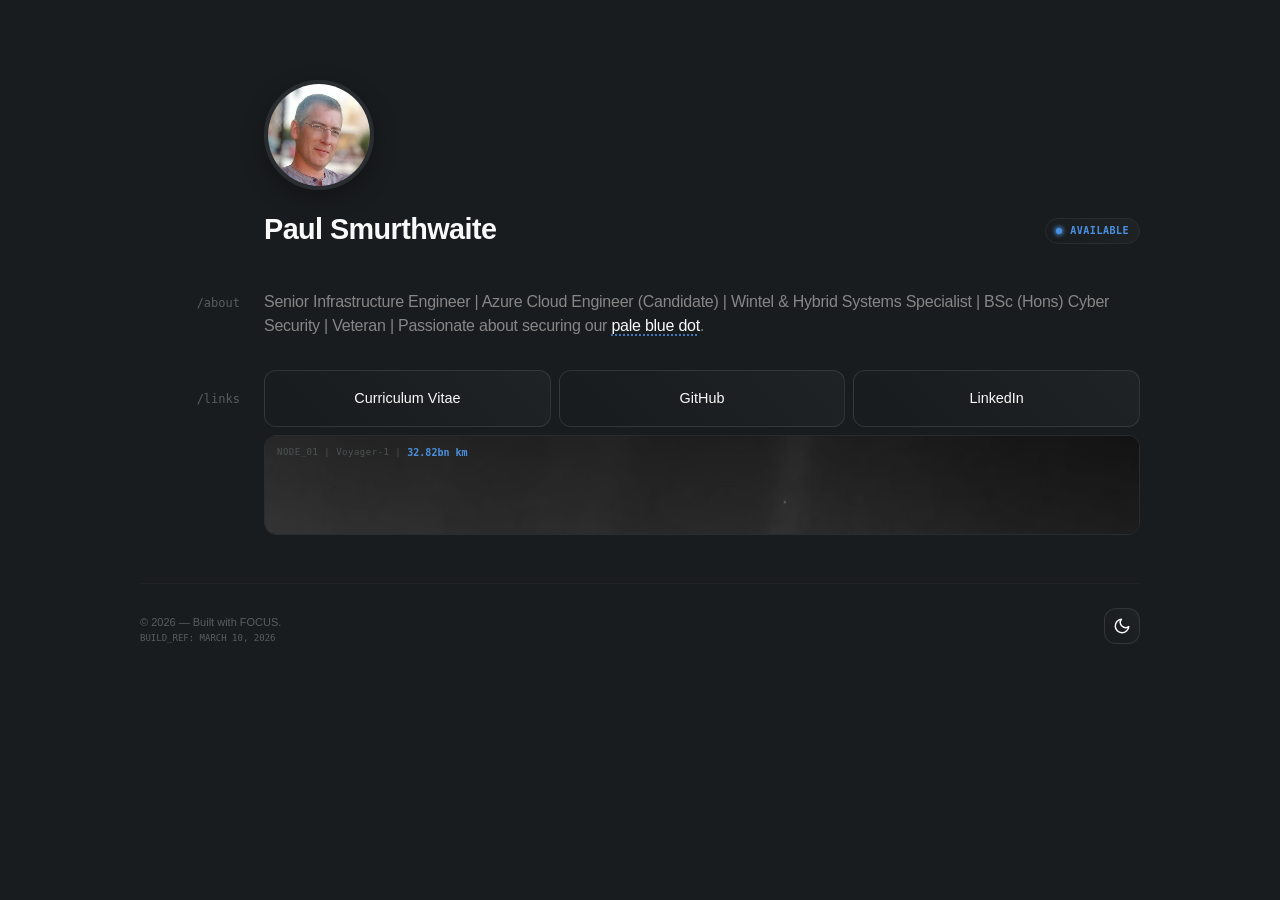
==== index.html @ 2fd14723 "update: unstack link buttons and remove arrows" ====
<!DOCTYPE html>
<html lang="en">
<head>
    <meta charset="UTF-8">
    <meta name="viewport" content="width=device-width, initial-scale=1.0">
    <title>Paul Smurthwaite | Infrastructure Engineer</title>

    <meta http-equiv="Content-Security-Policy" content="default-src 'self'; style-src 'self' https://fonts.googleapis.com 'unsafe-inline'; font-src https://fonts.gstatic.com; script-src 'self' 'unsafe-inline'; img-src 'self' data:;">
    <meta name="description" content="Portfolio of Paul Smurthwaite, Senior Infrastructure & Azure Cloud Engineer specialising in Wintel and Hybrid Systems.">
    
    <meta property="og:title" content="Paul Smurthwaite | Infrastructure Engineer">
    <meta property="og:type" content="website">
    <meta property="og:url" content="https://www.dciphr.co.uk/">
    <meta property="og:image" content="avatar.webp">

    <link rel="preload" as="image" href="avatar.webp">
    
    <link rel="stylesheet" href="styles.css">
    <script src="script.js" defer></script>
    <script src="telemetry.js" defer></script>
    <link rel="manifest" href="/manifest.json">
    <link rel="icon" href="/icon.svg" type="image/svg+xml">
    <meta name="theme-color" content="#0a0a0a">
</head>
<body>

    <main class="wrapper main-grid">
        <div class="grid-row row-1">
            <div class="col-left"></div> <div class="col-right">
                
                <div class="avatar-container">
                    <a href="index.html" aria-label="Back to Homepage">
                        <img src="avatar.webp" alt="Paul Smurthwaite" class="avatar" width="110" height="110">
                    </a>
                </div>

                <div class="header-flex">
                    <h1>Paul Smurthwaite</h1>
                    <div class="status-indicator">
                        <span class="dot"></span>
                        <span class="status-text">Available</span>
                    </div>
                </div>
            </div>
        </div>

        <section class="grid-row row-2">
            <div class="col-left">
                <span class="section-title">/about</span>
            </div>
            <div class="col-right">
                <p class="bio">
                    Senior Infrastructure Engineer | Azure Cloud Engineer (Candidate) | Wintel & Hybrid Systems Specialist | BSc (Hons) Cyber Security | Veteran | Passionate about securing our <span class="pbd-trigger" tabindex="0">pale blue dot</span>.
                </p>
            </div>
        </section>

        <section class="grid-row row-3">
            <div class="col-left">
                <span class="section-title">/links</span>
            </div>
            <div class="col-right">
                <nav class="link-grid" aria-label="Professional Links and Profiles">
                    <div class="link-button-row">
                        <a href="cv.html" class="link-card">
                            <span>Curriculum Vitae</span>
                        </a>

                        <a href="https://github.com/paulsmurthwaite" class="link-card" target="_blank" rel="noopener noreferrer">
                            <span>GitHub</span>
                        </a>

                        <a href="https://www.linkedin.com/in/paulsmurthwaite/" class="link-card" target="_blank" rel="noopener noreferrer">
                            <span>LinkedIn</span>
                        </a>
                    </div>

                    <a href="https://science.nasa.gov/mission/voyager/interstellar-mission/" 
                    class="link-card pbd-card" 
                    target="_blank" 
                    rel="noopener noreferrer" 
                    aria-label="Visual Reference: Pale Blue Dot">
                        <div class="pbd-monitor">
                            <img src="pale-blue-dot-revised.webp" alt="Pale Blue Dot Voyager 1" class="pbd-image">
                            <div class="pbd-telemetry">
                                <span class="pbd-tag">NODE_01 | Voyager-1 | </span>
                                <span class="pbd-coord">6.4bn km</span>
                            </div>
                        </div>
                    </a>

                </nav>
            </div>
        </section>

        <footer>
            <div class="footer-info">
                <div class="footer-copyright">
                    <p>© 2026 — Built with FOCUS.</p>
                </div>
                <p class="last-updated">BUILD_REF: <span id="deploy-date">March 10, 2026</span></p>
            </div>

            <button id="theme-toggle" aria-label="Toggle Theme">
                <svg class="sun" xmlns="http://www.w3.org/2000/svg" width="18" height="18" viewBox="0 0 24 24" fill="none" stroke="currentColor" stroke-width="2" stroke-linecap="round" stroke-linejoin="round">
                    <circle cx="12" cy="12" r="5"></circle>
                    <line x1="12" y1="1" x2="12" y2="3"></line>
                    <line x1="12" y1="21" x2="12" y2="23"></line>
                    <line x1="4.22" y1="4.22" x2="5.64" y2="5.64"></line>
                    <line x1="18.36" y1="18.36" x2="19.78" y2="19.78"></line>
                    <line x1="1" y1="12" x2="3" y2="12"></line>
                    <line x1="21" y1="12" x2="23" y2="12"></line>
                    <line x1="4.22" y1="19.78" x2="5.64" y2="18.36"></line>
                    <line x1="18.36" y1="5.64" x2="19.78" y2="4.22"></line>
                </svg>
                <svg class="moon" xmlns="http://www.w3.org/2000/svg" width="18" height="18" viewBox="0 0 24 24" fill="none" stroke="currentColor" stroke-width="2" stroke-linecap="round" stroke-linejoin="round">
                    <path d="M21 12.79A9 9 0 1 1 11.21 3 7 7 0 0 0 21 12.79z"></path>
                </svg>
            </button>
        </footer>
    </main>

</body>
</html>
---- styles.css ----
@import url('https://fonts.googleapis.com/css2?family=Inter:ital,opsz,wght@0,14..32,100..900;1,14..32,100..900&family=JetBrains+Mono:ital,wght@0,100..800;1,100..800&display=swap');

:root {
    --bg: #191c1e;
    --name-color: #f9f9f9;
    --bio-color: #868686;
    --label-color: #565e5f;
    --link-text: #f9f9f9;
    --footer-text: #565e5f;
    --status-label: #868686;
    --border: #222222;
    --hover-bg: #1a1a1a;
    --status-bg: rgba(74, 222, 128, 0.05);
    --status-text: #4a90e2;
    --status-glow: rgba(74, 144, 226, 0.35);   
    --glass-gradient: linear-gradient(225deg, rgba(255, 255, 255, 0.03) 0%, rgba(255, 255, 255, 0) 100%);
    --glass-hover: linear-gradient(225deg, rgba(255, 255, 255, 0.08) 0%, rgba(255, 255, 255, 0.02) 100%);
    --sticker-border: #2a2d30;
    --sticker-shadow: rgba(0, 0, 0, 0.3);
    --pbd-blue: #4a90e2;
    --matrix-green: #00ff41;
}

body.light-mode {
    --bg: #dbdee2;
    --name-color: #141414;     
    --bio-color: #515458;      
    --label-color: #8e888c;    
    --link-text: #141414;      
    --footer-text: #8e888c;    
    --status-label: #515458;  
    --border: #bcbfc3;
    --hover-bg: #ced1d5;
    --status-bg: #d1fae5;
    --status-text: #2d5da1;
    --status-glow: rgba(45, 93, 161, 0.2);
    --glass-gradient: linear-gradient(225deg, rgba(0, 0, 0, 0.02) 0%, rgba(0, 0, 0, 0) 100%);
    --glass-hover: linear-gradient(225deg, rgba(0, 0, 0, 0.05) 0%, rgba(0, 0, 0, 0.01) 100%);
    --sticker-border: #caced3;
    --sticker-shadow: rgba(0, 0, 0, 0.08);
    --pbd-blue: #2d5da1;
    --matrix-green: #008f11;
}

* {
    box-sizing: border-box;
    margin: 0;
    padding: 0;
}

body {
    background-color: var(--bg);
    color: var(--bio-color);
    font-family: "Inter", -apple-system, BlinkMacSystemFont, "Segoe UI", Helvetica, Arial, sans-serif;
    line-height: 1.6;
    -webkit-font-smoothing: antialiased;
    display: flex;
    justify-content: center;
    padding: 80px 24px;
    transition: background-color 0.2s ease;
}

.wrapper {
    width: 100%;
    max-width: 1000px;
}

.index-page .main-grid {
    max-width: 560px;
    margin: 0 auto;
}

.grid-row {
    display: grid;
    grid-template-columns: 100px 1fr;
    gap: 24px;
    align-items: baseline;
}

.col-left {
    display: flex;
    justify-content: flex-end; 
    text-align: right;
}

.col-right {
    display: flex;
    flex-direction: column;
    align-items: flex-start;
    width: 100%;
}

.avatar-container {
    margin-bottom: 20px; 
    display: flex;
    justify-content: flex-start;
    text-decoration: none;
}

.avatar-container a {
    text-decoration: none;
    display: block;
    line-height: 0;
    border-radius: 50%;
}

.avatar {
    width: 110px;
    height: 110px;
    border-radius: 50%;
    object-fit: cover;
    border: 4px solid #2a2d30; 
    box-shadow: 0 8px 24px var(--sticker-shadow);
    background: var(--glass-gradient);
}

.main-grid {
    display: flex;
    flex-direction: column;
    gap: 32px;
}

.experience-node, .education-node {
    margin-bottom: 16px;
    width: 100%;
}

.experience-node:last-child, .education-node:last-child {
    margin-bottom: 0;
}

/* --- Typography --- */
.header-flex {
    display: flex;
    justify-content: space-between;
    align-items: center;
    width: 100%;
    margin-top: -4px; 
}

h1 { 
    font-size: 1.8rem; 
    font-weight: 700; 
    margin-bottom: 4px;
    letter-spacing: -0.02em;
    color: var(--name-color);
}

.section-title {
    font-family: "JetBrains Mono", monospace;
    font-size: 0.75rem;
    text-transform: lowercase;
    color: var(--label-color);
    opacity: 1;
    padding-top: 6px;
    text-align: right;
}

.bio {
    font-size: 1rem;
    font-weight: 500;
    color: var(--bio-color);
    letter-spacing: -0.015em;
    line-height: 1.5;
    margin-bottom: 1.5rem;
}

.bio.lead-in {
    margin-bottom: 4px; 
}

.col-right > .bio:last-child {
    margin-bottom: 0;
}

ul.bio {
    padding-left: 2rem;
    margin-top: 0.5rem;
    margin-bottom: 0.5rem;
}

ul.bio li {
    margin-bottom: 0.5rem;
}

.spacer-top {
    margin-top: 1.25rem;
}

.status-indicator {
    display: inline-flex;
    align-items: center;
    gap: 8px;
    padding: 4px 10px;
    background: var(--glass-gradient);
    border: 1px solid var(--sticker-border);
    border-radius: 20px;
}

.dot {
    width: 6px; 
    height: 6px;
    background-color: var(--pbd-blue);
    border-radius: 50%;
    position: relative;
    animation: core-traffic 3s steps(1) infinite;
}

.dot::after {
    content: ""; 
    position: absolute; 
    inset: -1px;
    background-color: var(--pbd-blue);
    border-radius: 50%;
    filter: blur(2px);
    animation: matrix-pulse 2s cubic-bezier(0.4, 0, 0.2, 1) infinite;
}

@keyframes matrix-pulse {
    0% { transform: scale(1); opacity: 0.8; }
    50% { transform: scale(2.5); opacity: 0; }
    100% { transform: scale(1); opacity: 0; }
}

.status-text {
    font-family: "JetBrains Mono", monospace;
    font-size: 10px;
    text-transform: uppercase;
    color: var(--pbd-blue);
    font-weight: 600;
    letter-spacing: 0.5px;
}

.footer-copyright p {
    font-style: normal;
    color: var(--footer-text);
    font-size: 11px; /* Matches your current footer style */
}

/* --- Link Buttons --- */
.link-grid {
    display: flex;
    flex-direction: column;
    gap: 8px;
    width: 100%;
}

.link-card {
    display: flex;
    justify-content: space-between;
    align-items: center;
    padding: 12px 16px;
    text-decoration: none;
    color: var(--link-text);
    font-size: 0.9rem;
    font-weight: 500;
    background: var(--glass-gradient);
    border: 1px solid rgba(255, 255, 255, 0.1);
    border-radius: 12px;
    transition: box-shadow 0.3s cubic-bezier(0.4, 0, 0.2, 1), 
                border-color 0.3s ease,
                background 0.3s ease;
}

.link-button-row {
    display: flex;
    gap: 8px;
    width: 100%;
}

.link-button-row .link-card {
    flex: 1;
    justify-content: center;
    text-align: center;
    padding: 16px 8px;
    margin-bottom: 0;
}

.link-card:hover {
    background: var(--glass-gradient);
    border-color: rgba(255, 255, 255, 0.3);
    box-shadow: 0 0 0 4px rgba(255, 255, 255, 0.07);
}

.pbd-card {
    padding: 0 !important;
    overflow: hidden;
    cursor: default;
    height: 100px;
    position: relative;
    border: 1px solid var(--sticker-border);
    display: flex;
}

.pbd-monitor {
    position: relative;
    width: 100%;
    height: 100%;
    background: #080808;
}

.pbd-image {
    width: 100%;
    height: 100%;
    object-fit: cover;
    display: block;
    opacity: 0.5;
    filter: grayscale(100%);
    transition: all 0.4s ease;
}

.pbd-card:hover .pbd-image {
    opacity: 0.9;
    filter: grayscale(0%);
}

.pbd-telemetry {
    position: absolute;
    top: 12px;
    left: 12px;
    display: flex;
    flex-direction: row;
    gap: 6px;
    z-index: 10;
    pointer-events: none;
    white-space: nowrap;
}

.pbd-tag {
    font-family: "JetBrains Mono", monospace;
    font-size: 9px;
    color: var(--label-color);
    letter-spacing: 0.5px;
    line-height: 1;
    opacity: 0.8;
}

.pbd-coord {
    font-family: "JetBrains Mono", monospace;
    font-size: 10px;
    color: var(--pbd-blue);
    font-weight: bold;
    line-height: 1;
}

/* --- Footer & Theme Toggle --- */
footer {
    margin-top: 16px;
    padding-top: 24px;
    border-top: 1px solid var(--border);
    display: flex;
    justify-content: space-between;
    align-items: flex-end;
    width: 100%;
}

#theme-toggle {
    background: var(--glass-gradient);
    border: 1px solid rgba(255, 255, 255, 0.1);
    padding: 8px; 
    border-radius: 12px; 
    cursor: pointer;
    display: flex; 
    align-items: center; 
    justify-content: center;
    transition: all 0.3s ease;
    z-index: 10;
}

#theme-toggle:hover {
    background: var(--glass-gradient);
    border-color: rgba(255, 255, 255, 0.3);
    box-shadow: 0 0 0 4px rgba(255, 255, 255, 0.07);
}

#theme-toggle svg {
    color: var(--name-color);
    transition: transform 0.3s cubic-bezier(0.4, 0, 0.2, 1);
    pointer-events: none;
    stroke: currentColor;
}

#theme-toggle:hover svg {
    transform: rotate(15deg) scale(1.1);
}

.sun { display: none; }
body.light-mode .sun { display: block; }
body.light-mode .moon { display: none; }

.footer-info { display: flex; flex-direction: column; gap: 4px; }

footer p { 
    font-size: 11px; 
    color: var(--footer-text);
    line-height: 1.2; 
}

.last-updated {
    font-size: 9px; 
    color: var(--footer-text);
    opacity: 1;
    font-family: "JetBrains Mono", monospace; 
    text-transform: uppercase;
}

/* --- CV Node Structure --- */
.node-title {
    color: var(--name-color);
    font-weight: 700;
    font-size: 1.35rem; /* Reduced from default h2 size */
    margin-bottom: 0px;
    letter-spacing: -0.01em;
}

.node-org {
    color: var(--pbd-blue);
    font-weight: 600;
    font-size: 1rem; /* Keeping this at standard bio size */
    margin-bottom: 2px;
}

.node-meta-row {
    display: flex;
    gap: 16px; /* Increased slightly for breathing room */
    margin: 0 0 16px 0;
    align-items: center;
}

.node-meta-row .last-updated {
    font-size: 12px; /* Increased from 9px for better legibility */
    text-transform: none; 
    opacity: 0.9;
}

.experience-details {
    width: 100%;
}

/* --- LIGHT MODE OVERRIDES --- */
body.light-mode .link-card {
    border: 1px solid rgba(0, 0, 0, 0.1);
    background: var(--glass-gradient);
}

body.light-mode .link-card:hover {
    background: var(--glass-gradient);
    border-color: rgba(0, 0, 0, 0.2);
    box-shadow: 0 0 0 4px rgba(0, 0, 0, 0.05);
}

body.light-mode .status-indicator {
    border-color: var(--label-color);
    /* Subtle depth for light mode */
    background: var(--glass-gradient);
}

body.light-mode #theme-toggle { 
    border: 1px solid rgba(0, 0, 0, 0.25); 
    background: var(--glass-gradient);
}

body.light-mode #theme-toggle:hover {
    background: var(--glass-gradient);
    border-color: rgba(0, 0, 0, 0.4);
    box-shadow: 0 0 0 5px rgba(0, 0, 0, 0.12); 
}

body.light-mode .avatar {
    border-color: #caced3;
    box-shadow: 0 8px 20px rgba(0, 0, 0, 0.08);
}

body.light-mode .pbd-image {
    filter: grayscale(100%) brightness(1.2) contrast(0.7) opacity(0.4);
}

body.light-mode .pbd-card:hover .pbd-image {
    filter: grayscale(0%) brightness(1) contrast(1) opacity(1);
}

body.light-mode .pbd-monitor {
    background: #f0f2f5;
}

.link-card:focus-visible, 
#theme-toggle:focus-visible {
    outline: 2px solid var(--status-text);
    outline-offset: 4px;
}

.pbd-trigger {
    text-decoration: underline dotted var(--pbd-blue);
    text-underline-offset: 4px;
    cursor: help;
    position: relative;
    color: var(--name-color);
    transition: color 0.2s ease;
}

.pbd-trigger:hover {
    color: var(--pbd-blue);
}

.pbd-trigger::after {
    content: "To me, it underscores our responsibility to deal more kindly with one another, and to preserve and cherish the pale blue dot, the only home we've ever known — Carl Sagan, Pale Blue Dot, 1994";
    position: absolute;
    bottom: 160%;
    left: 50%;
    transform: translateX(-50%) translateY(10px);
    background: var(--bg);
    border: 1px solid var(--pbd-blue);
    color: var(--bio-color);
    padding: 14px;
    width: 280px;
    font-size: 11px;
    line-height: 1.4;
    border-radius: 6px;
    z-index: 100;
    box-shadow: 0 10px 30px rgba(0, 0, 0, 0.5);
    opacity: 0;
    pointer-events: none;
    transition: all 0.2s ease;
    font-family: "Inter", sans-serif;
    text-transform: none;
}

/* Show tooltip on hover or focus */
.pbd-trigger:hover::after,
.pbd-trigger:focus::after {
    opacity: 1;
    transform: translateX(-50%) translateY(0);
}

/* Tooltip Arrow */
.pbd-trigger:hover::before {
    content: "";
    position: absolute;
    bottom: 135%;
    left: 50%;
    transform: translateX(-50%);
    border-width: 8px 8px 0 8px;
    border-style: solid;
    border-color: var(--pbd-blue) transparent transparent transparent;
    z-index: 101;
}

/* --- Responsive --- */
@media (max-width: 480px) {
    .grid-row { 
        grid-template-columns: 1fr; 
        gap: 8px; 
    }

    .col-left { 
        display: none; 
    } 
    
    body { 
        padding: 40px 16px; 
    }

    .avatar { 
        width: 90px; 
        height: 90px; 
    }

    .link-button-row {
        flex-direction: column;
    }
    
    .link-button-row .link-card {
        width: 100%;
        padding: 14px 16px;
    }
}
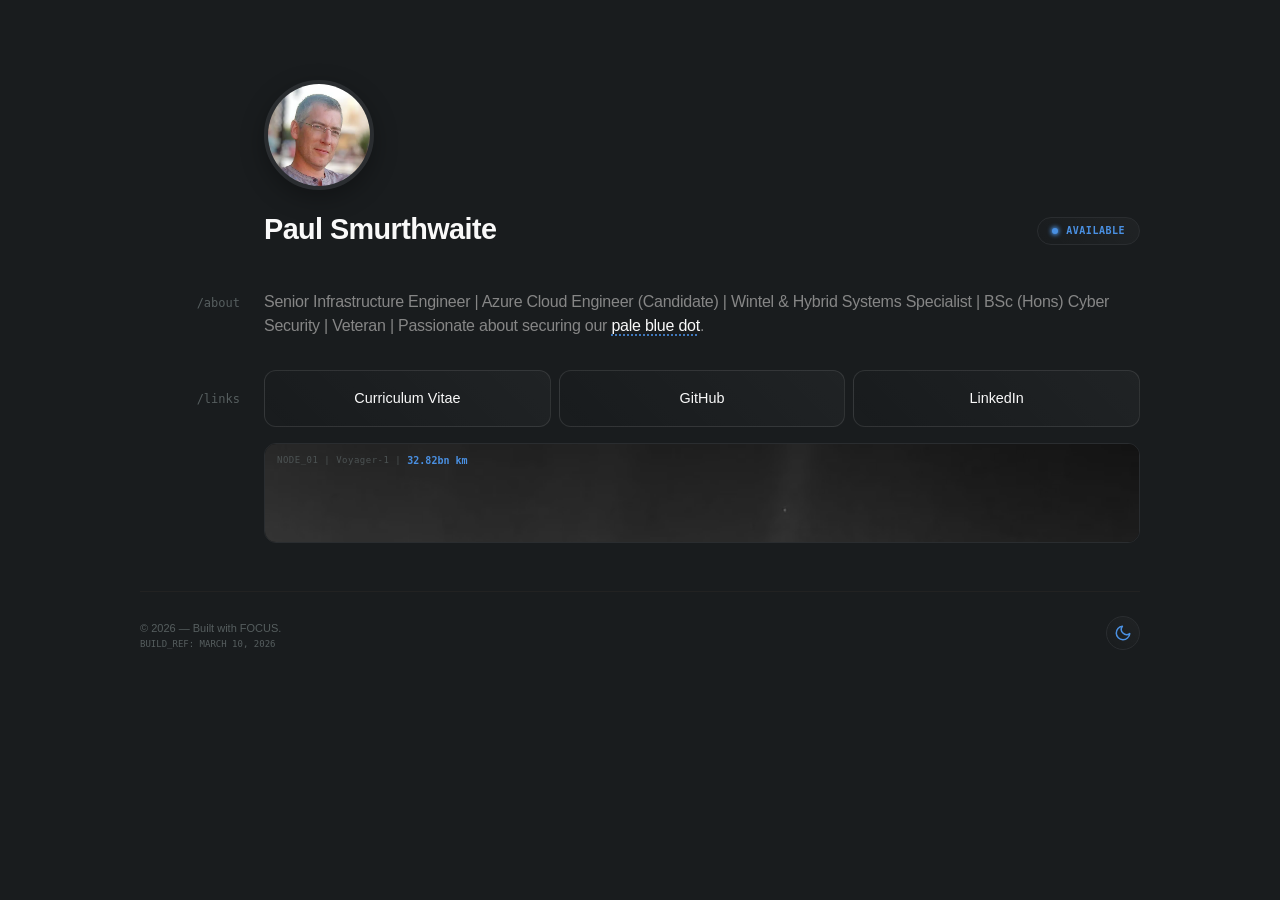
==== commit 0cb127d3: "update: refactor styles to unify buttons, hover states, complete cv drawer function, update js scrip" ====
--- a/index.html
+++ b/index.html
@@ -15,6 +15,13 @@
 
     <link rel="preload" as="image" href="avatar.webp">
     
+    <script>
+        // Inline guard: Apply theme before the rest of the DOM renders
+        if (localStorage.getItem("theme") === "light") {
+            document.body.classList.add("light-mode");
+        }
+    </script>
+
     <link rel="stylesheet" href="styles.css">
     <script src="script.js" defer></script>
     <script src="telemetry.js" defer></script>
@@ -36,7 +43,7 @@
 
                 <div class="header-flex">
                     <h1>Paul Smurthwaite</h1>
-                    <div class="status-indicator">
+                    <div class="status-indicator download-btn" style="cursor: default;">
                         <span class="dot"></span>
                         <span class="status-text">Available</span>
                     </div>
@@ -102,6 +109,9 @@
             </div>
 
             <button id="theme-toggle" aria-label="Toggle Theme">
+                <svg class="moon" xmlns="http://www.w3.org/2000/svg" width="18" height="18" viewBox="0 0 24 24" fill="none" stroke="currentColor" stroke-width="2" stroke-linecap="round" stroke-linejoin="round">
+                    <path d="M21 12.79A9 9 0 1 1 11.21 3 7 7 0 0 0 21 12.79z"></path>
+                </svg>
                 <svg class="sun" xmlns="http://www.w3.org/2000/svg" width="18" height="18" viewBox="0 0 24 24" fill="none" stroke="currentColor" stroke-width="2" stroke-linecap="round" stroke-linejoin="round">
                     <circle cx="12" cy="12" r="5"></circle>
                     <line x1="12" y1="1" x2="12" y2="3"></line>
@@ -113,10 +123,8 @@
                     <line x1="4.22" y1="19.78" x2="5.64" y2="18.36"></line>
                     <line x1="18.36" y1="5.64" x2="19.78" y2="4.22"></line>
                 </svg>
-                <svg class="moon" xmlns="http://www.w3.org/2000/svg" width="18" height="18" viewBox="0 0 24 24" fill="none" stroke="currentColor" stroke-width="2" stroke-linecap="round" stroke-linejoin="round">
-                    <path d="M21 12.79A9 9 0 1 1 11.21 3 7 7 0 0 0 21 12.79z"></path>
-                </svg>
             </button>
+
         </footer>
     </main>
 
--- a/styles.css
+++ b/styles.css
@@ -2,44 +2,46 @@
 
 :root {
     --bg: #191c1e;
-    --name-color: #f9f9f9;
     --bio-color: #868686;
+    --border: #222222;
+    --btn-halo: rgba(255, 255, 255, 0.15);
+    --footer-text: #565e5f;
+    --glass-gradient: linear-gradient(225deg, rgba(255, 255, 255, 0.03) 0%, rgba(255, 255, 255, 0) 100%);
+    --glass-hover: linear-gradient(225deg, rgba(255, 255, 255, 0.08) 0%, rgba(255, 255, 255, 0.02) 100%);
+    --hover-bg: #1a1a1a;
     --label-color: #565e5f;
     --link-text: #f9f9f9;
-    --footer-text: #565e5f;
+    --matrix-green: #00ff41;
+    --name-color: #f9f9f9;
+    --pbd-blue: #4a90e2;
+    --status-bg: rgba(74, 222, 128, 0.05);
+    --status-glow: rgba(74, 144, 226, 0.35);  
     --status-label: #868686;
-    --border: #222222;
-    --hover-bg: #1a1a1a;
-    --status-bg: rgba(74, 222, 128, 0.05);
     --status-text: #4a90e2;
-    --status-glow: rgba(74, 144, 226, 0.35);   
-    --glass-gradient: linear-gradient(225deg, rgba(255, 255, 255, 0.03) 0%, rgba(255, 255, 255, 0) 100%);
-    --glass-hover: linear-gradient(225deg, rgba(255, 255, 255, 0.08) 0%, rgba(255, 255, 255, 0.02) 100%);
-    --sticker-border: #2a2d30;
+     --sticker-border: #2a2d30;
     --sticker-shadow: rgba(0, 0, 0, 0.3);
-    --pbd-blue: #4a90e2;
-    --matrix-green: #00ff41;
-}
-
-body.light-mode {
+}
+
+.light-mode {
     --bg: #dbdee2;
-    --name-color: #141414;     
-    --bio-color: #515458;      
+    --bio-color: #515458;  
+    --border: #bcbfc3;
+    --btn-halo: rgba(0, 0, 0, 0.15);
+    --footer-text: #8e888c;  
+    --glass-gradient: linear-gradient(225deg, rgba(0, 0, 0, 0.02) 0%, rgba(0, 0, 0, 0) 100%);
+    --glass-hover: linear-gradient(225deg, rgba(0, 0, 0, 0.05) 0%, rgba(0, 0, 0, 0.01) 100%);
+    --hover-bg: #ced1d5;
     --label-color: #8e888c;    
     --link-text: #141414;      
-    --footer-text: #8e888c;    
-    --status-label: #515458;  
-    --border: #bcbfc3;
-    --hover-bg: #ced1d5;
+    --matrix-green: #008f11;
+    --name-color: #141414;  
+    --pbd-blue: #2d5da1;
     --status-bg: #d1fae5;
+    --status-glow: rgba(45, 93, 161, 0.2);
+    --status-label: #515458;
     --status-text: #2d5da1;
-    --status-glow: rgba(45, 93, 161, 0.2);
-    --glass-gradient: linear-gradient(225deg, rgba(0, 0, 0, 0.02) 0%, rgba(0, 0, 0, 0) 100%);
-    --glass-hover: linear-gradient(225deg, rgba(0, 0, 0, 0.05) 0%, rgba(0, 0, 0, 0.01) 100%);
     --sticker-border: #caced3;
     --sticker-shadow: rgba(0, 0, 0, 0.08);
-    --pbd-blue: #2d5da1;
-    --matrix-green: #008f11;
 }
 
 * {
@@ -187,14 +189,60 @@
     margin-top: 1.25rem;
 }
 
+/* --- Base Button Convention --- */
+.download-btn, #show-more-trigger, .return-top-btn {
+    display: inline-flex;
+    align-items: center;
+    justify-content: center;
+    gap: 8px;
+    height: 28px;
+    padding: 0 14px;
+    background: var(--glass-gradient);
+    border: 1px solid var(--sticker-border);
+    border-radius: 20px;
+    font-family: "JetBrains Mono", monospace;
+    font-size: 10px;
+    font-weight: 600;
+    text-transform: uppercase;
+    letter-spacing: 0.5px;
+    color: var(--pbd-blue);
+    text-decoration: none;
+    cursor: pointer;
+    transition: all 0.3s cubic-bezier(0.4, 0, 0.2, 1);
+    white-space: nowrap;
+}
+
+/* Unified Halo Hover Effect */
+.download-btn:hover, 
+#show-more-trigger:hover, 
+.return-top-btn:hover {
+    background: var(--glass-gradient);
+    border-color: rgba(255, 255, 255, 0.3);
+    box-shadow: 0 0 0 4px var(--btn-halo);
+    color: var(--pbd-blue);
+}
+
 .status-indicator {
     display: inline-flex;
     align-items: center;
     gap: 8px;
-    padding: 4px 10px;
     background: var(--glass-gradient);
     border: 1px solid var(--sticker-border);
     border-radius: 20px;
+}
+
+.status-text {
+    font-family: "JetBrains Mono", monospace;
+    font-size: 10px;
+    text-transform: uppercase;
+    color: var(--pbd-blue);
+    font-weight: 600;
+    letter-spacing: 0.5px;
+}
+
+.pdf-icon {
+    color: var(--pbd-blue);
+    margin-right: 2px;
 }
 
 .dot {
@@ -222,13 +270,19 @@
     100% { transform: scale(1); opacity: 0; }
 }
 
-.status-text {
-    font-family: "JetBrains Mono", monospace;
-    font-size: 10px;
-    text-transform: uppercase;
-    color: var(--pbd-blue);
-    font-weight: 600;
-    letter-spacing: 0.5px;
+.return-top-container {
+    display: flex;
+    justify-content: flex-end; /* Aligns it to the right of the bio text */
+    margin-top: 40px;
+    padding-bottom: 20px;
+}
+
+.return-top-btn .chevron-icon {
+    display: inline-block;
+    font-size: 14px;
+    transform: rotate(90deg); /* Points the « upwards */
+    color: var(--pbd-blue);
+    line-height: 1;
 }
 
 .footer-copyright p {
@@ -290,6 +344,7 @@
     position: relative;
     border: 1px solid var(--sticker-border);
     display: flex;
+    margin-top: 8px;
 }
 
 .pbd-monitor {
@@ -343,6 +398,79 @@
     line-height: 1;
 }
 
+/* --- Progressive Disclosure --- */
+
+/* Hide everything below /about by default */
+.row-education, .row-experience {
+    display: none !important;
+    opacity: 0;
+    transform: translateY(10px);
+    transition: opacity 0.8s ease, transform 0.8s ease;
+}
+
+/* When expanded, show them */
+.is-expanded .row-education, .is-expanded .row-experience {
+    display: grid !important;
+    opacity: 1;
+    transform: translateY(0);
+}
+
+.col-right {
+    position: relative; /* This is the anchor */
+}
+
+.reveal-wrapper {
+    position: relative;
+    max-height:200px;
+    overflow: hidden;
+    transition: max-height 1.2s cubic-bezier(0.4, 0, 0.2, 1);
+}
+
+.reveal-wrapper.is-expanded {
+    max-height: 8000px;
+}
+
+.reveal-overlay {
+    position: absolute;
+    bottom: 25px; 
+    left: 0;
+    width: 100%;
+    height: 160px; 
+    background: linear-gradient(to bottom, transparent, var(--bg) 75%);
+    display: flex;
+    justify-content: center;
+    align-items: flex-end;
+    z-index: 100;
+    pointer-events: none;
+}
+
+.reveal-overlay.hidden {
+    display: none;
+}
+
+#show-more-trigger {
+    position: relative;
+    pointer-events: auto;
+    z-index: 101;
+}
+
+#show-more-trigger .chevron-icon {
+    display: inline-block;
+    font-size: 14px;
+    transform: rotate(90deg); /* Points the » downwards */
+    color: var(--pbd-blue);
+    line-height: 1;
+}
+
+#show-more-trigger.collapsing {
+    transform: translateX(-100px);
+    opacity: 0;
+    filter: blur(4px);
+    transition: transform 0.6s cubic-bezier(0.4, 0, 0.2, 1), 
+                opacity 0.4s ease, 
+                filter 0.4s ease;
+}
+
 /* --- Footer & Theme Toggle --- */
 footer {
     margin-top: 16px;
@@ -356,37 +484,75 @@
 
 #theme-toggle {
     background: var(--glass-gradient);
-    border: 1px solid rgba(255, 255, 255, 0.1);
+    border: 1px solid var(--sticker-border);
     padding: 8px; 
-    border-radius: 12px; 
+    height: 34px;
+    width: 34px;
+    border-radius: 20px;
     cursor: pointer;
     display: flex; 
     align-items: center; 
     justify-content: center;
-    transition: all 0.3s ease;
+    transition: all 0.3s cubic-bezier(0.4, 0, 0.2, 1);
+    position: relative; /* Added for absolute children */
+    overflow: hidden;   /* Keeps rotation clean */
     z-index: 10;
 }
 
+#theme-toggle svg {
+    position: absolute; /* Stacked on top of each other */
+    color: var(--pbd-blue);
+    stroke: currentColor;
+    transition: transform 0.5s cubic-bezier(0.4, 0, 0.2, 1), 
+                opacity 0.5s ease;
+    pointer-events: none;
+}
+
 #theme-toggle:hover {
     background: var(--glass-gradient);
     border-color: rgba(255, 255, 255, 0.3);
-    box-shadow: 0 0 0 4px rgba(255, 255, 255, 0.07);
-}
-
-#theme-toggle svg {
-    color: var(--name-color);
-    transition: transform 0.3s cubic-bezier(0.4, 0, 0.2, 1);
-    pointer-events: none;
-    stroke: currentColor;
-}
-
-#theme-toggle:hover svg {
-    transform: rotate(15deg) scale(1.1);
-}
-
-.sun { display: none; }
-body.light-mode .sun { display: block; }
-body.light-mode .moon { display: none; }
+    box-shadow: 0 0 0 4px var(--btn-halo); /* Now uses unified halo */
+}
+
+/* Default (Dark Mode): Moon is visible, Sun is rotated away */
+.moon {
+    opacity: 1;
+    transform: rotate(0deg);
+}
+.sun {
+    opacity: 0;
+    transform: rotate(-90deg);
+}
+
+/* Light Mode: Sun is visible, Moon is rotated away */
+.light-mode .sun {
+    opacity: 1;
+    transform: rotate(0deg);
+}
+.light-mode .moon {
+    opacity: 0;
+    transform: rotate(-90deg);
+}
+
+/* Hover in Dark Mode: Show Sun spinning in */
+#theme-toggle:hover .moon {
+    opacity: 0;
+    transform: rotate(90deg);
+}
+#theme-toggle:hover .sun {
+    opacity: 1;
+    transform: rotate(0deg);
+}
+
+/* Hover in Light Mode: Show Moon spinning in */
+.light-mode #theme-toggle:hover .sun {
+    opacity: 0;
+    transform: rotate(90deg);
+}
+.light-mode #theme-toggle:hover .moon {
+    opacity: 1;
+    transform: rotate(0deg);
+}
 
 .footer-info { display: flex; flex-direction: column; gap: 4px; }
 
@@ -438,48 +604,49 @@
 }
 
 /* --- LIGHT MODE OVERRIDES --- */
-body.light-mode .link-card {
+.light-mode .link-card {
     border: 1px solid rgba(0, 0, 0, 0.1);
     background: var(--glass-gradient);
 }
 
-body.light-mode .link-card:hover {
+.light-mode .link-card:hover {
     background: var(--glass-gradient);
     border-color: rgba(0, 0, 0, 0.2);
     box-shadow: 0 0 0 4px rgba(0, 0, 0, 0.05);
 }
 
-body.light-mode .status-indicator {
-    border-color: var(--label-color);
-    /* Subtle depth for light mode */
-    background: var(--glass-gradient);
-}
-
-body.light-mode #theme-toggle { 
-    border: 1px solid rgba(0, 0, 0, 0.25); 
-    background: var(--glass-gradient);
-}
-
-body.light-mode #theme-toggle:hover {
-    background: var(--glass-gradient);
-    border-color: rgba(0, 0, 0, 0.4);
-    box-shadow: 0 0 0 5px rgba(0, 0, 0, 0.12); 
-}
-
-body.light-mode .avatar {
+/* Unified Light Mode Hover for all main buttons */
+.light-mode .download-btn:hover,
+.light-mode #show-more-trigger:hover,
+.light-mode .return-top-btn:hover,
+.light-mode #theme-toggle:hover {
+    background: var(--glass-gradient);
+    border-color: rgba(0, 0, 0, 0.2); /* Unified transparency */
+    box-shadow: 0 0 0 4px var(--btn-halo);
+}
+
+/* Disable hover effects for the Availability indicator */
+.light-mode .status-indicator.download-btn[style*="cursor: default"]:hover,
+.status-indicator.download-btn[style*="cursor: default"]:hover {
+    background: var(--glass-gradient); /* Keep original background */
+    border-color: var(--sticker-border); /* Keep original border */
+    box-shadow: none; /* Remove the halo */
+}
+
+.light-mode .avatar {
     border-color: #caced3;
     box-shadow: 0 8px 20px rgba(0, 0, 0, 0.08);
 }
 
-body.light-mode .pbd-image {
+.light-mode .pbd-image {
     filter: grayscale(100%) brightness(1.2) contrast(0.7) opacity(0.4);
 }
 
-body.light-mode .pbd-card:hover .pbd-image {
+.light-mode .pbd-card:hover .pbd-image {
     filter: grayscale(0%) brightness(1) contrast(1) opacity(1);
 }
 
-body.light-mode .pbd-monitor {
+.light-mode .pbd-monitor {
     background: #f0f2f5;
 }
 
@@ -573,4 +740,4 @@
         width: 100%;
         padding: 14px 16px;
     }
-}+}
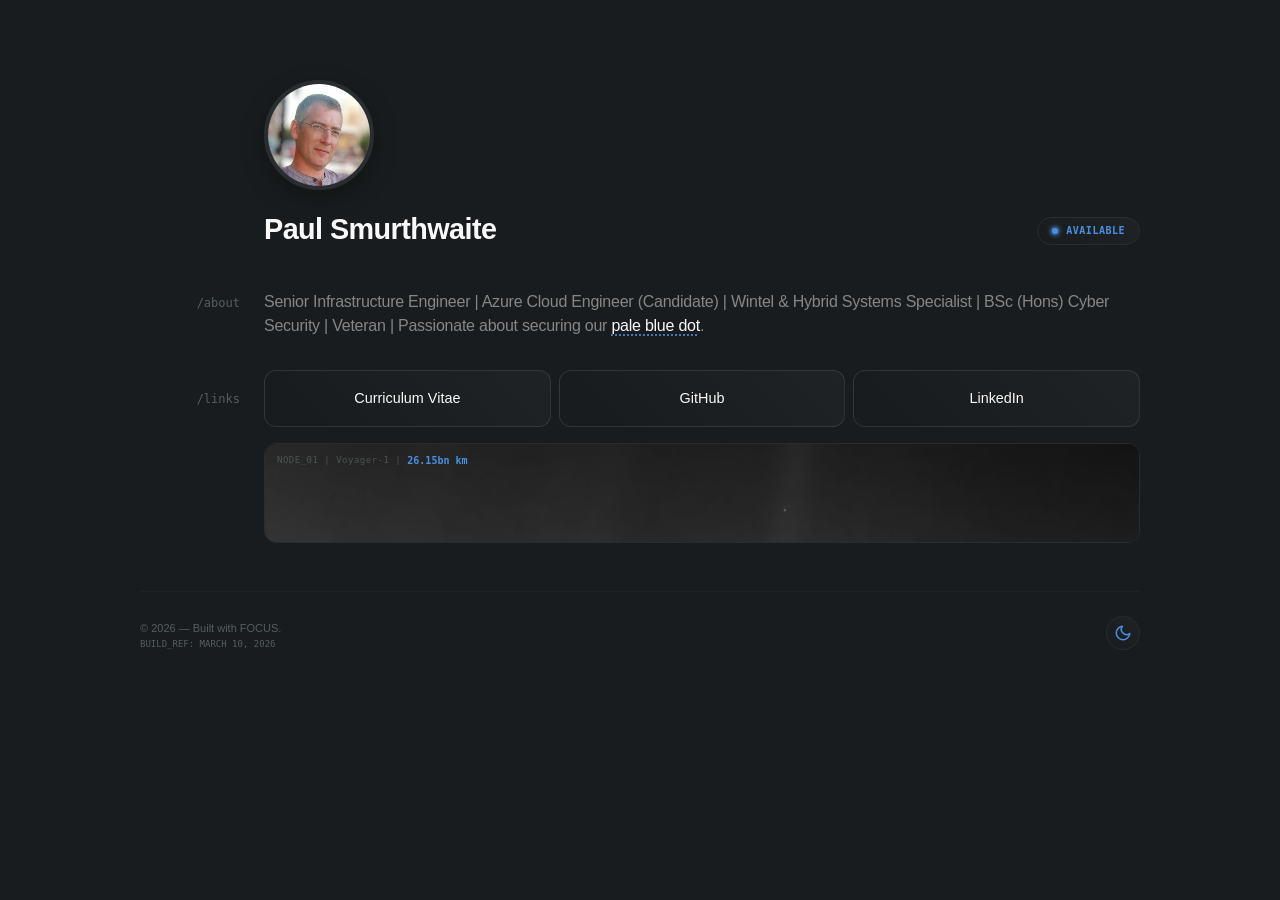
==== commit 32a97c38: "feat: cipher transition to h1; consolidate javascript" ====
--- a/index.html
+++ b/index.html
@@ -16,15 +16,14 @@
     <link rel="preload" as="image" href="avatar.webp">
     
     <script>
-        // Inline guard: Apply theme before the rest of the DOM renders
+        // Sync on page load
         if (localStorage.getItem("theme") === "light") {
-            document.body.classList.add("light-mode");
+            document.documentElement.classList.add("light-mode");
         }
     </script>
 
     <link rel="stylesheet" href="styles.css">
-    <script src="script.js" defer></script>
-    <script src="telemetry.js" defer></script>
+    <script src="scripts.js" defer></script>
     <link rel="manifest" href="/manifest.json">
     <link rel="icon" href="/icon.svg" type="image/svg+xml">
     <meta name="theme-color" content="#0a0a0a">
@@ -42,7 +41,7 @@
                 </div>
 
                 <div class="header-flex">
-                    <h1>Paul Smurthwaite</h1>
+                    <h1 id="brand-name" data-value="dciphr.co.uk">Paul Smurthwaite</h1>
                     <div class="status-indicator download-btn" style="cursor: default;">
                         <span class="dot"></span>
                         <span class="status-text">Available</span>
--- a/styles.css
+++ b/styles.css
@@ -146,6 +146,8 @@
     margin-bottom: 4px;
     letter-spacing: -0.02em;
     color: var(--name-color);
+    transition: color 0.3s ease; /* Scramble */
+    min-width: 280px; /* Scramble */
 }
 
 .section-title {
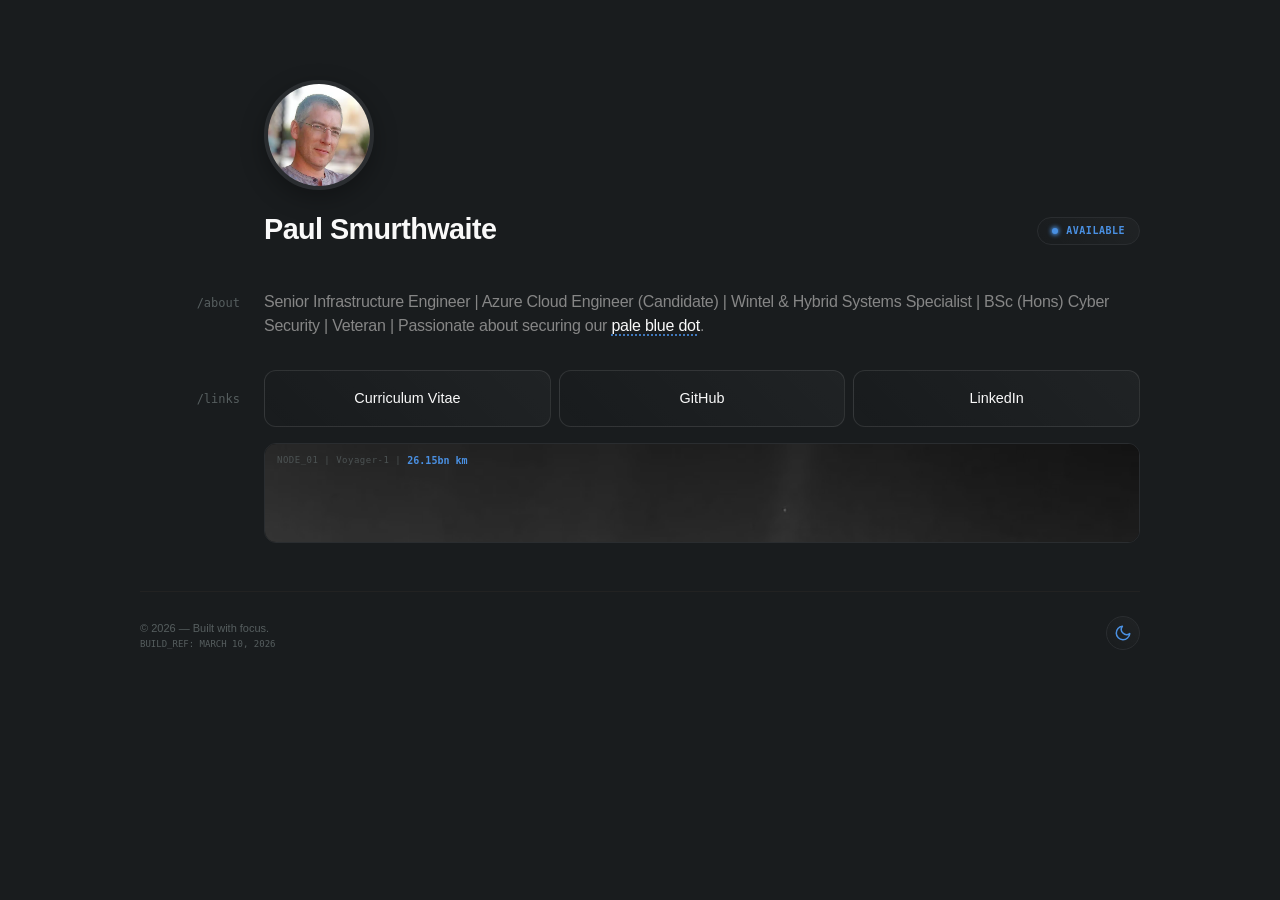
==== commit f42b457d: "update: revise footer" ====
--- a/index.html
+++ b/index.html
@@ -102,7 +102,7 @@
         <footer>
             <div class="footer-info">
                 <div class="footer-copyright">
-                    <p>© 2026 — Built with FOCUS.</p>
+                    <p>© 2026 — Built with focus.</p>
                 </div>
                 <p class="last-updated">BUILD_REF: <span id="deploy-date">March 10, 2026</span></p>
             </div>
--- a/styles.css
+++ b/styles.css
@@ -714,6 +714,11 @@
     z-index: 101;
 }
 
+/* Helper class for the JavaScript scramble effect */
+.scramble-active {
+    color: var(--pbd-blue) !important;
+}
+
 /* --- Responsive --- */
 @media (max-width: 480px) {
     .grid-row { 
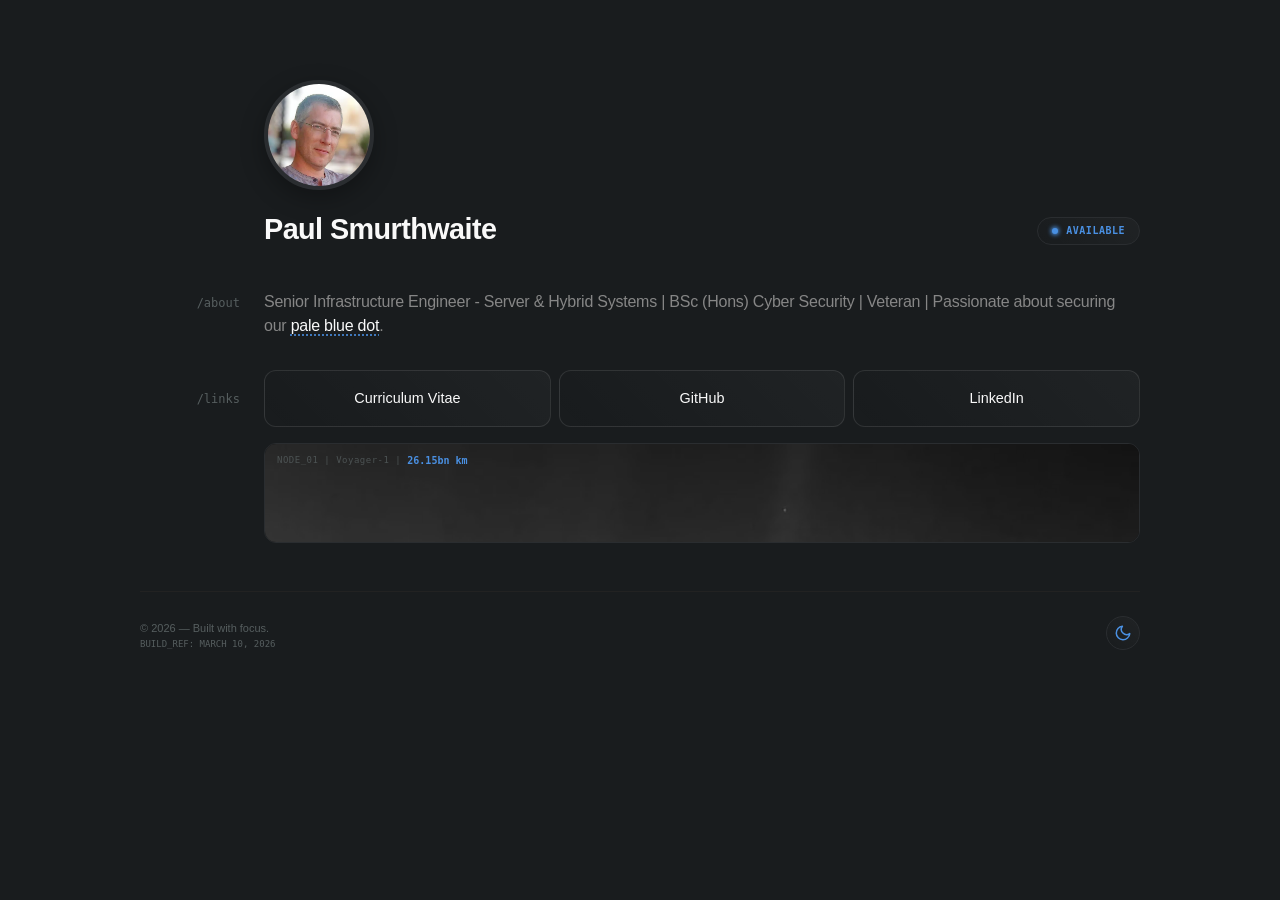
==== commit 801cd523: "Refreshing content" ====
--- a/index.html
+++ b/index.html
@@ -3,27 +3,21 @@
 <head>
     <meta charset="UTF-8">
     <meta name="viewport" content="width=device-width, initial-scale=1.0">
-    <title>Paul Smurthwaite | Infrastructure Engineer</title>
+    <title>Paul Smurthwaite | Senior Infrastructure Engineer</title>
 
-    <meta http-equiv="Content-Security-Policy" content="default-src 'self'; style-src 'self' https://fonts.googleapis.com 'unsafe-inline'; font-src https://fonts.gstatic.com; script-src 'self' 'unsafe-inline'; img-src 'self' data:;">
-    <meta name="description" content="Portfolio of Paul Smurthwaite, Senior Infrastructure & Azure Cloud Engineer specialising in Wintel and Hybrid Systems.">
+    <meta http-equiv="Content-Security-Policy" content="default-src 'self'; style-src 'self' https://fonts.googleapis.com; font-src https://fonts.gstatic.com; script-src 'self'; img-src 'self' data:;">
+
+    <meta name="description" content="Portfolio of Paul Smurthwaite, Senior Infrastructure Engineer specialising in Server and Hybrid Systems.">
     
-    <meta property="og:title" content="Paul Smurthwaite | Infrastructure Engineer">
+    <meta property="og:title" content="Paul Smurthwaite | Senior Infrastructure Engineer">
     <meta property="og:type" content="website">
     <meta property="og:url" content="https://www.dciphr.co.uk/">
     <meta property="og:image" content="avatar.webp">
 
+    <script src="scripts.js" defer></script>
+
     <link rel="preload" as="image" href="avatar.webp">
-    
-    <script>
-        // Sync on page load
-        if (localStorage.getItem("theme") === "light") {
-            document.documentElement.classList.add("light-mode");
-        }
-    </script>
-
     <link rel="stylesheet" href="styles.css">
-    <script src="scripts.js" defer></script>
     <link rel="manifest" href="/manifest.json">
     <link rel="icon" href="/icon.svg" type="image/svg+xml">
     <meta name="theme-color" content="#0a0a0a">
@@ -42,7 +36,7 @@
 
                 <div class="header-flex">
                     <h1 id="brand-name" data-value="dciphr.co.uk">Paul Smurthwaite</h1>
-                    <div class="status-indicator download-btn" style="cursor: default;">
+                    <div class="status-indicator download-btn">
                         <span class="dot"></span>
                         <span class="status-text">Available</span>
                     </div>
@@ -56,7 +50,7 @@
             </div>
             <div class="col-right">
                 <p class="bio">
-                    Senior Infrastructure Engineer | Azure Cloud Engineer (Candidate) | Wintel & Hybrid Systems Specialist | BSc (Hons) Cyber Security | Veteran | Passionate about securing our <span class="pbd-trigger" tabindex="0">pale blue dot</span>.
+                    Senior Infrastructure Engineer - Server & Hybrid Systems | BSc (Hons) Cyber Security | Veteran | Passionate about securing our <span class="pbd-trigger" tabindex="0">pale blue dot</span>.
                 </p>
             </div>
         </section>
--- a/styles.css
+++ b/styles.css
@@ -4,6 +4,7 @@
     --bg: #191c1e;
     --bio-color: #868686;
     --border: #222222;
+    --btn-hover-border-color: rgba(255, 255, 255, 0.3);
     --btn-halo: rgba(255, 255, 255, 0.15);
     --footer-text: #565e5f;
     --glass-gradient: linear-gradient(225deg, rgba(255, 255, 255, 0.03) 0%, rgba(255, 255, 255, 0) 100%);
@@ -26,6 +27,7 @@
     --bg: #dbdee2;
     --bio-color: #515458;  
     --border: #bcbfc3;
+    --btn-hover-border-color: rgba(0, 0, 0, 0.2);
     --btn-halo: rgba(0, 0, 0, 0.15);
     --footer-text: #8e888c;  
     --glass-gradient: linear-gradient(225deg, rgba(0, 0, 0, 0.02) 0%, rgba(0, 0, 0, 0) 100%);
@@ -212,6 +214,7 @@
     cursor: pointer;
     transition: all 0.3s cubic-bezier(0.4, 0, 0.2, 1);
     white-space: nowrap;
+    cursor: default;
 }
 
 /* Unified Halo Hover Effect */
@@ -219,7 +222,7 @@
 #show-more-trigger:hover, 
 .return-top-btn:hover {
     background: var(--glass-gradient);
-    border-color: rgba(255, 255, 255, 0.3);
+    border-color: var(--btn-hover-border-color);
     box-shadow: 0 0 0 4px var(--btn-halo);
     color: var(--pbd-blue);
 }
@@ -231,6 +234,7 @@
     background: var(--glass-gradient);
     border: 1px solid var(--sticker-border);
     border-radius: 20px;
+    cursor: default;
 }
 
 .status-text {
@@ -512,7 +516,7 @@
 
 #theme-toggle:hover {
     background: var(--glass-gradient);
-    border-color: rgba(255, 255, 255, 0.3);
+    border-color: var(--btn-hover-border-color);
     box-shadow: 0 0 0 4px var(--btn-halo); /* Now uses unified halo */
 }
 
@@ -615,16 +619,6 @@
     background: var(--glass-gradient);
     border-color: rgba(0, 0, 0, 0.2);
     box-shadow: 0 0 0 4px rgba(0, 0, 0, 0.05);
-}
-
-/* Unified Light Mode Hover for all main buttons */
-.light-mode .download-btn:hover,
-.light-mode #show-more-trigger:hover,
-.light-mode .return-top-btn:hover,
-.light-mode #theme-toggle:hover {
-    background: var(--glass-gradient);
-    border-color: rgba(0, 0, 0, 0.2); /* Unified transparency */
-    box-shadow: 0 0 0 4px var(--btn-halo);
 }
 
 /* Disable hover effects for the Availability indicator */
